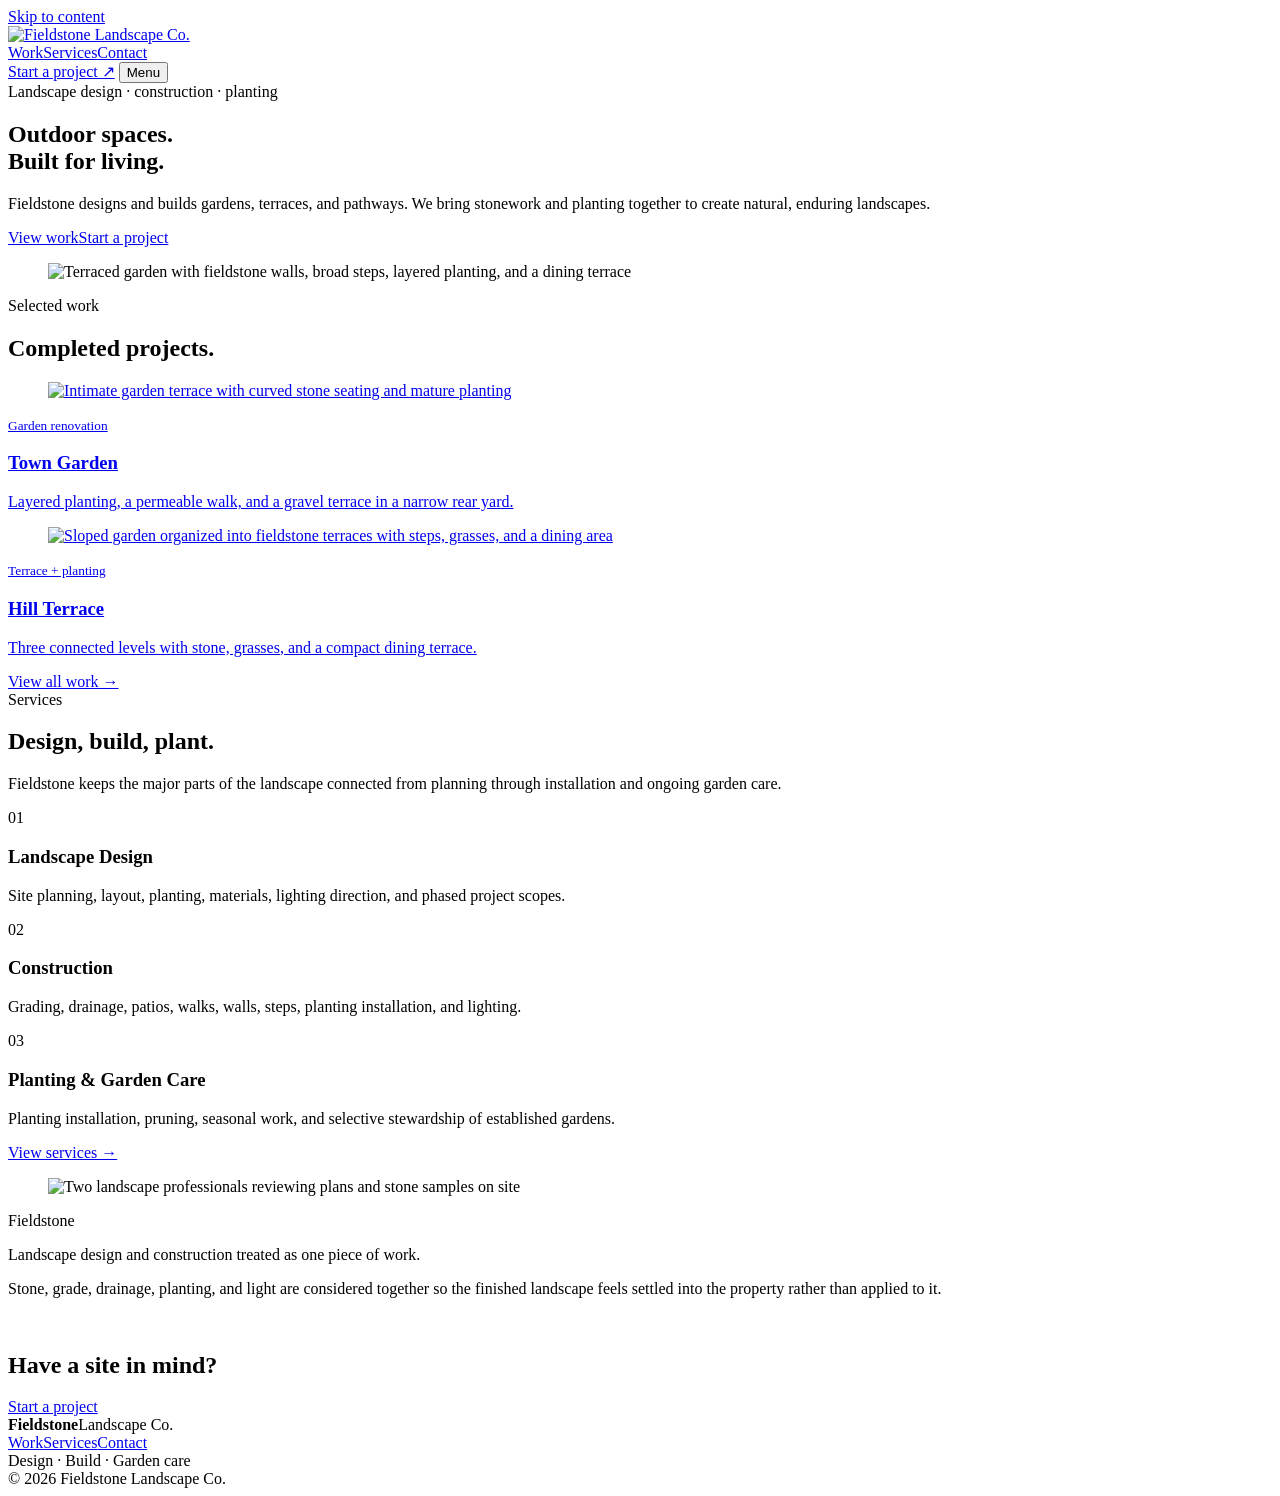
==== projects/fieldstone-landscape/index.html @ 8b18bbea "Apply Fieldstone wordmark to site headers" ====
<!doctype html><html lang="en"><head><meta charset="utf-8"><meta name="viewport" content="width=device-width,initial-scale=1">
<meta name="description" content="Fieldstone Landscape designs and builds durable outdoor spaces for residential and small commercial properties.">
<title>Fieldstone Landscape Co.</title><link rel="stylesheet" href="styles.css?v=2"><link rel="stylesheet" href="finish.css?v=5"></head><body>
<a class="skip-link" href="#main-content">Skip to content</a>
<header class="site-header"><div class="wrap nav">
<a class="brand" href="index.html"><img src="assets/fieldstone-wordmark-light.svg" alt="Fieldstone Landscape Co." style="width:190px;height:42px;object-fit:contain;object-position:left center"></a>
<nav class="nav-links" id="primary-navigation" aria-label="Primary navigation">
<a href="work.html">Work</a><a href="services.html">Services</a><a href="contact.html">Contact</a>
</nav>
<a class="nav-cta" href="contact.html">Start a project ↗</a>
<button class="menu" type="button" aria-expanded="false" aria-controls="primary-navigation" aria-label="Toggle menu">Menu</button>
</div></header>
<main id="main-content">
<section class="hero"><div class="hero-copy"><div class="eyebrow">Landscape design · construction · planting</div>
<h1>Outdoor spaces.<br>Built for living.</h1>
<p>Fieldstone designs and builds gardens, terraces, and pathways. We bring stonework and planting together to create natural, enduring landscapes.</p>
<div class="actions"><a class="button light" href="work.html">View work</a><a class="button ghost" href="contact.html">Start a project</a></div></div>
<figure class="hero-media"><img src="assets/hero-terraced-garden.webp" alt="Terraced garden with fieldstone walls, broad steps, layered planting, and a dining terrace"></figure></section>

<section class="section"><div class="wrap"><div class="section-head section-head-single"><div><div class="eyebrow">Selected work</div><h2>Completed projects.</h2></div></div>
<div class="project-pair">
<a class="project-card" href="work.html#town-garden"><figure><img src="assets/project-town-garden.webp" alt="Intimate garden terrace with curved stone seating and mature planting"></figure><div class="meta"><small>Garden renovation</small><h3>Town Garden</h3><p>Layered planting, a permeable walk, and a gravel terrace in a narrow rear yard.</p></div></a>
<a class="project-card" href="work.html#hill-terrace"><figure><img src="assets/project-hill-terrace.webp" alt="Sloped garden organized into fieldstone terraces with steps, grasses, and a dining area"></figure><div class="meta"><small>Terrace + planting</small><h3>Hill Terrace</h3><p>Three connected levels with stone, grasses, and a compact dining terrace.</p></div></a>
</div><a class="section-link" href="work.html">View all work →</a></div></section>

<section class="section alt home-services"><div class="wrap"><div class="section-head"><div><div class="eyebrow">Services</div><h2>Design, build, plant.</h2></div>
<p>Fieldstone keeps the major parts of the landscape connected from planning through installation and ongoing garden care.</p></div>
<div class="services-preview">
<article class="service-preview"><span>01</span><h3>Landscape Design</h3><p>Site planning, layout, planting, materials, lighting direction, and phased project scopes.</p></article>
<article class="service-preview"><span>02</span><h3>Construction</h3><p>Grading, drainage, patios, walks, walls, steps, planting installation, and lighting.</p></article>
<article class="service-preview"><span>03</span><h3>Planting &amp; Garden Care</h3><p>Planting installation, pruning, seasonal work, and selective stewardship of established gardens.</p></article>
</div><a class="section-link" href="services.html">View services →</a></div></section>

<section class="section dark"><div class="wrap firm-grid"><figure><img src="assets/firm-site-study.webp" alt="Two landscape professionals reviewing plans and stone samples on site"></figure>
<div class="firm-copy"><div class="eyebrow">Fieldstone</div><p>Landscape design and construction treated as one piece of work.</p>
<p class="small">Stone, grade, drainage, planting, and light are considered together so the finished landscape feels settled into the property rather than applied to it.</p></div></div></section>

<section class="cta"><div class="wrap cta-grid"><div><div class="eyebrow" style="color:#fff">Project inquiries</div><h2>Have a site in mind?</h2></div><a class="button light" href="contact.html">Start a project</a></div></section>
</main>
<footer><div class="wrap footer-grid">
<div class="footer-brand"><strong>Fieldstone</strong><span>Landscape Co.</span></div>
<div class="footer-links"><a href="work.html">Work</a><a href="services.html">Services</a><a href="contact.html">Contact</a></div>
<div class="footer-meta">Design · Build · Garden care<br>© 2026 Fieldstone Landscape Co.</div>
</div></footer>
<script src="site.js?v=2"></script>
</body></html>
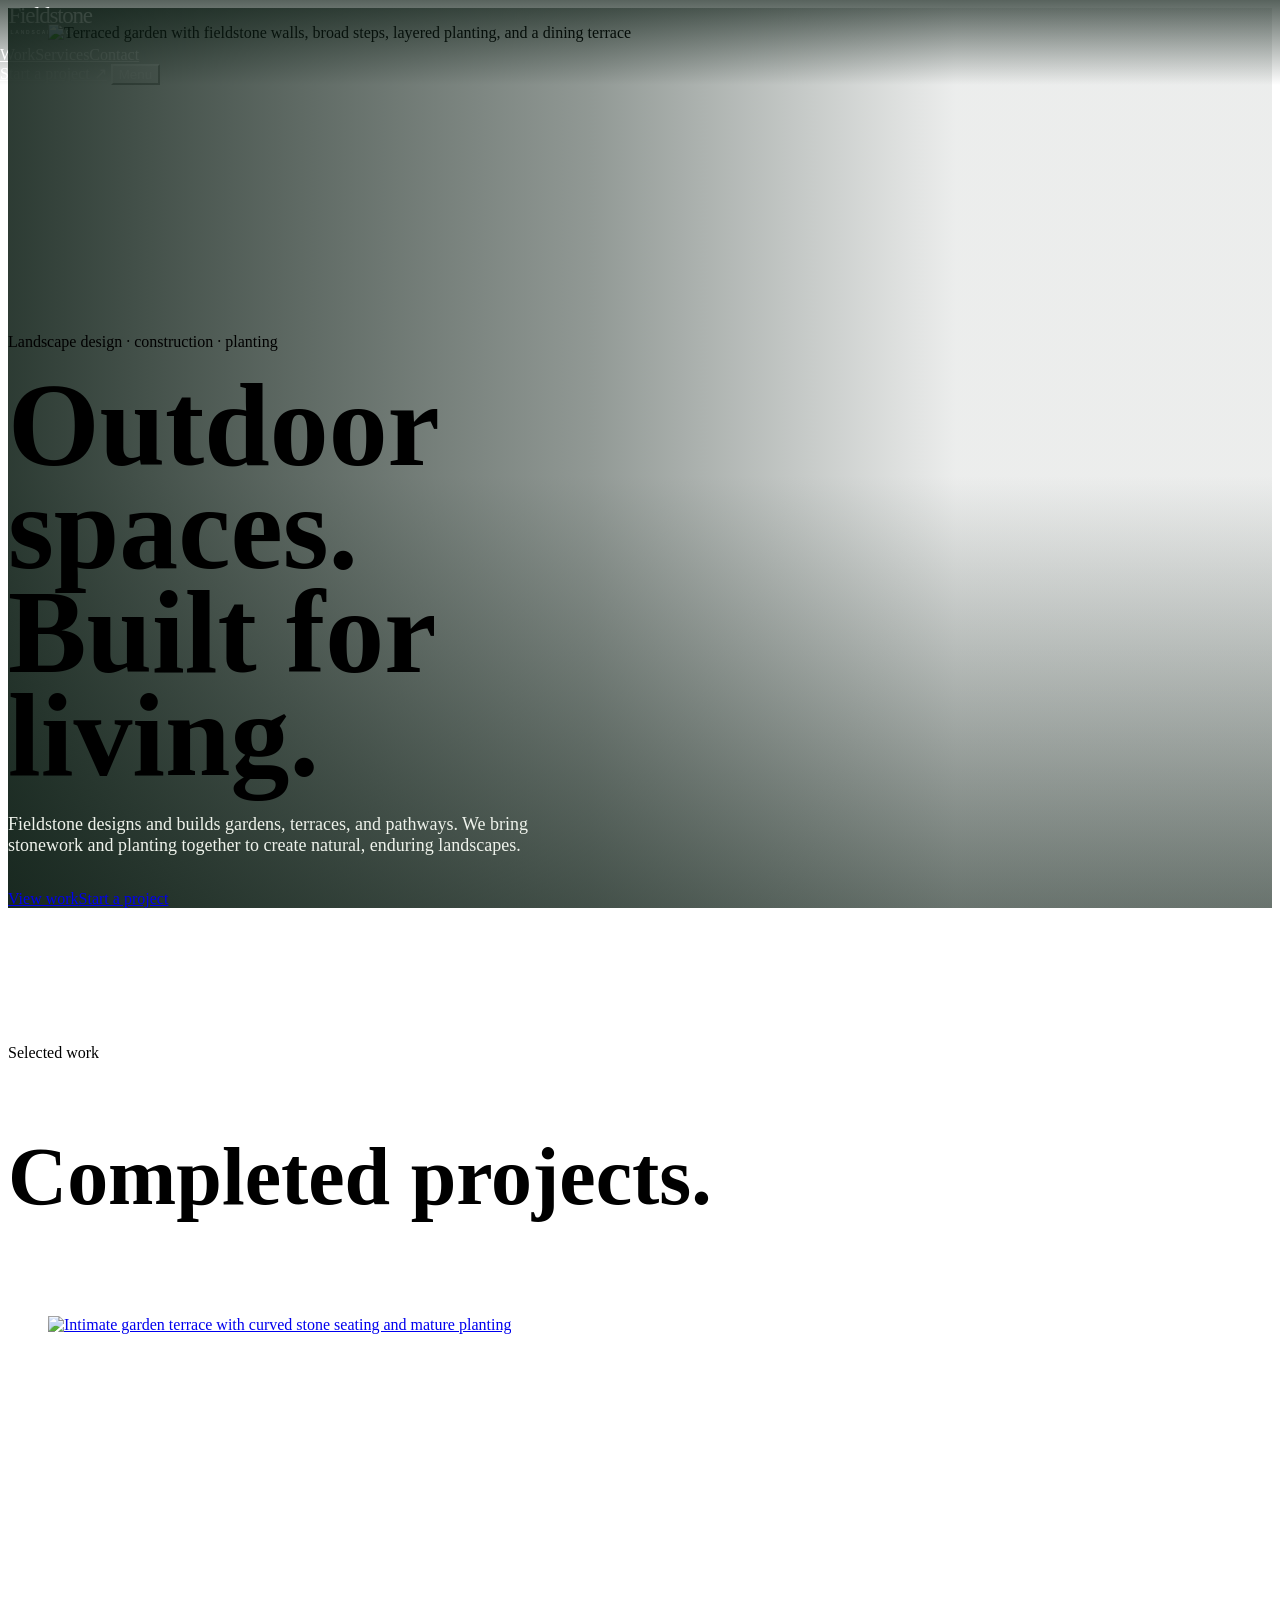
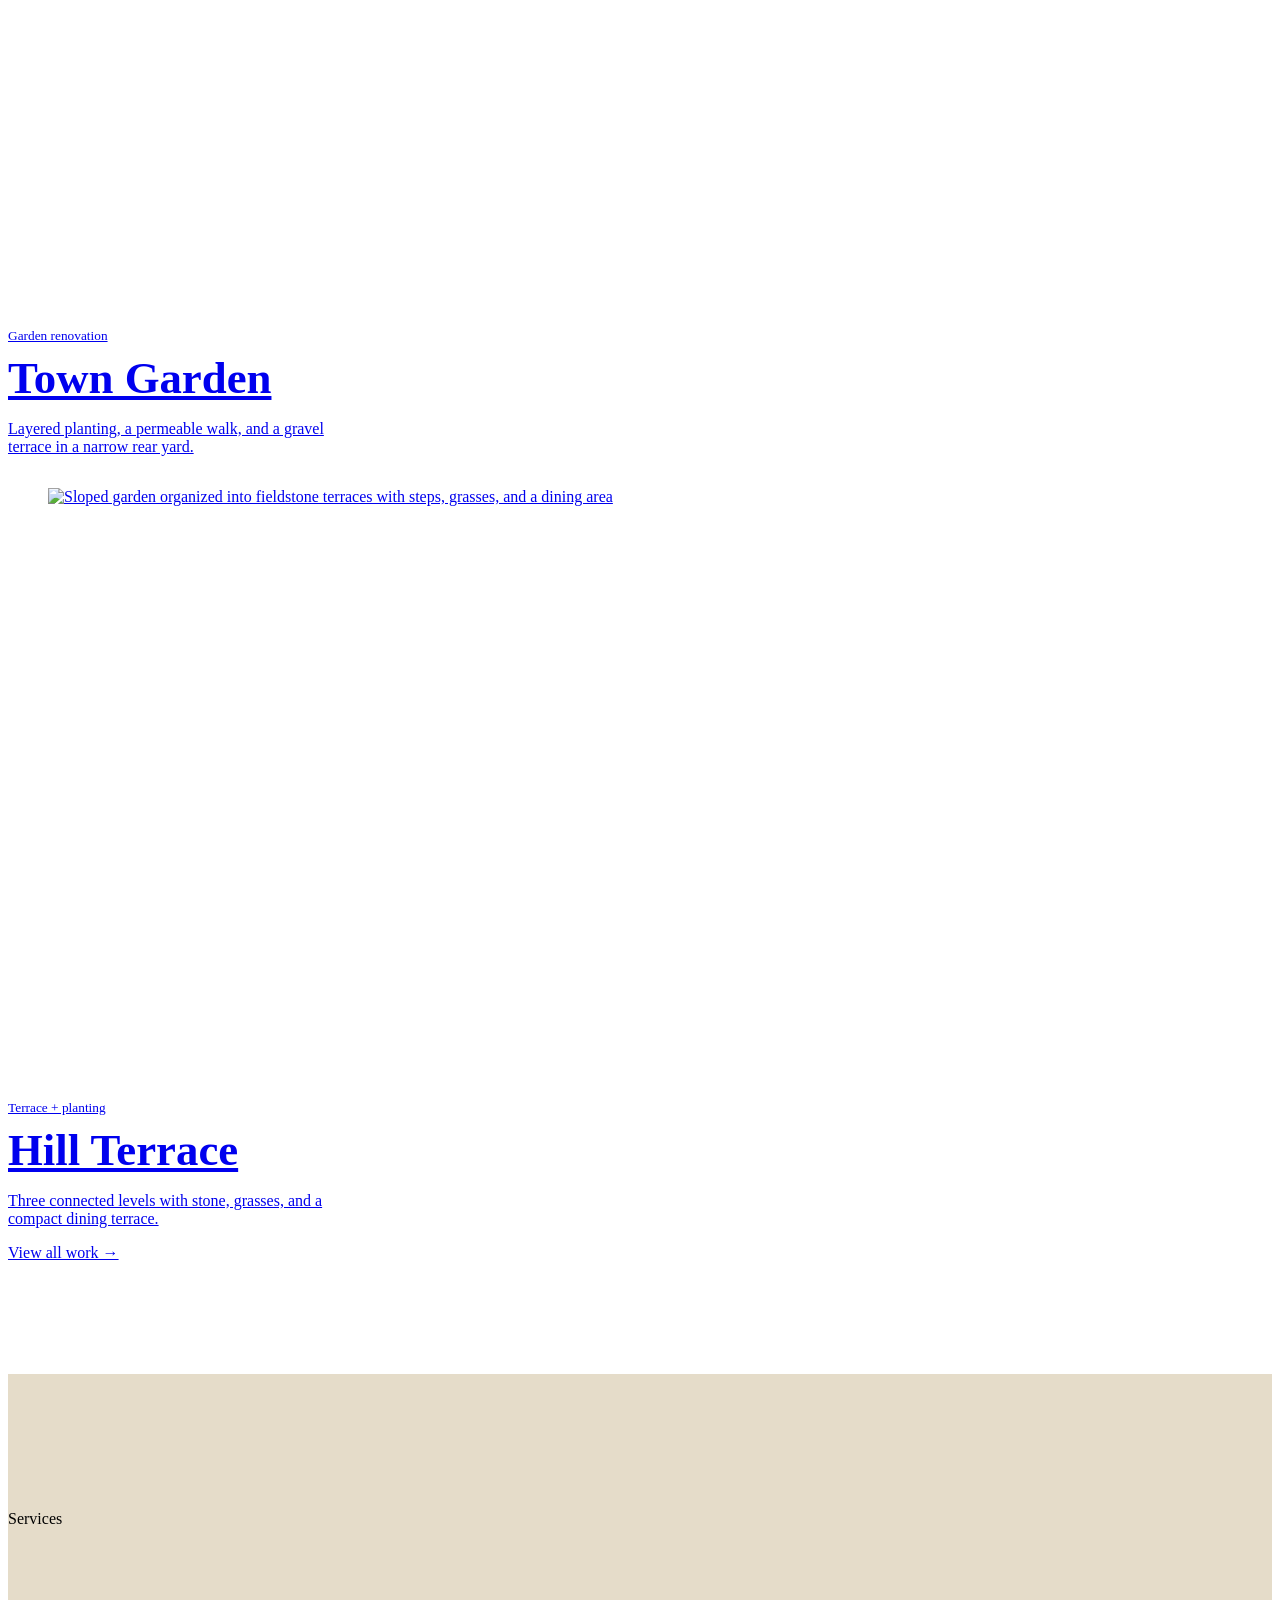
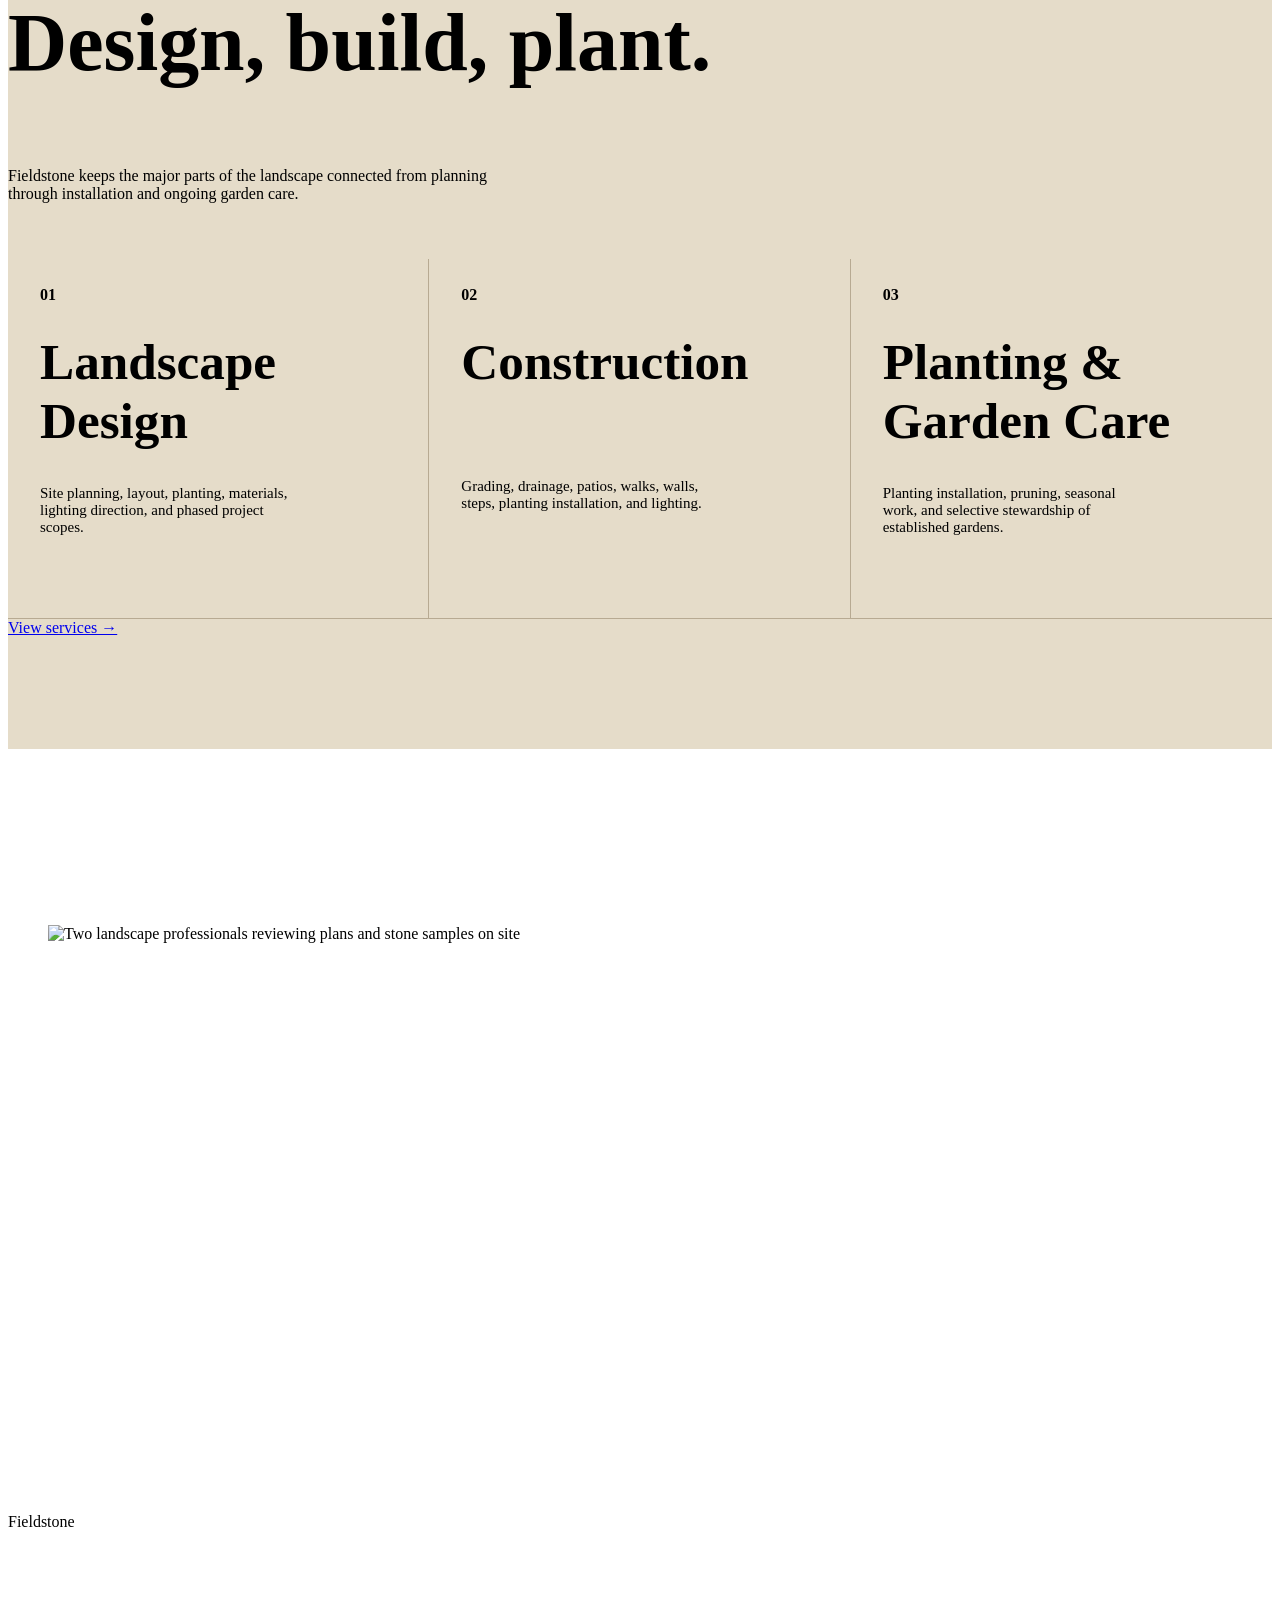
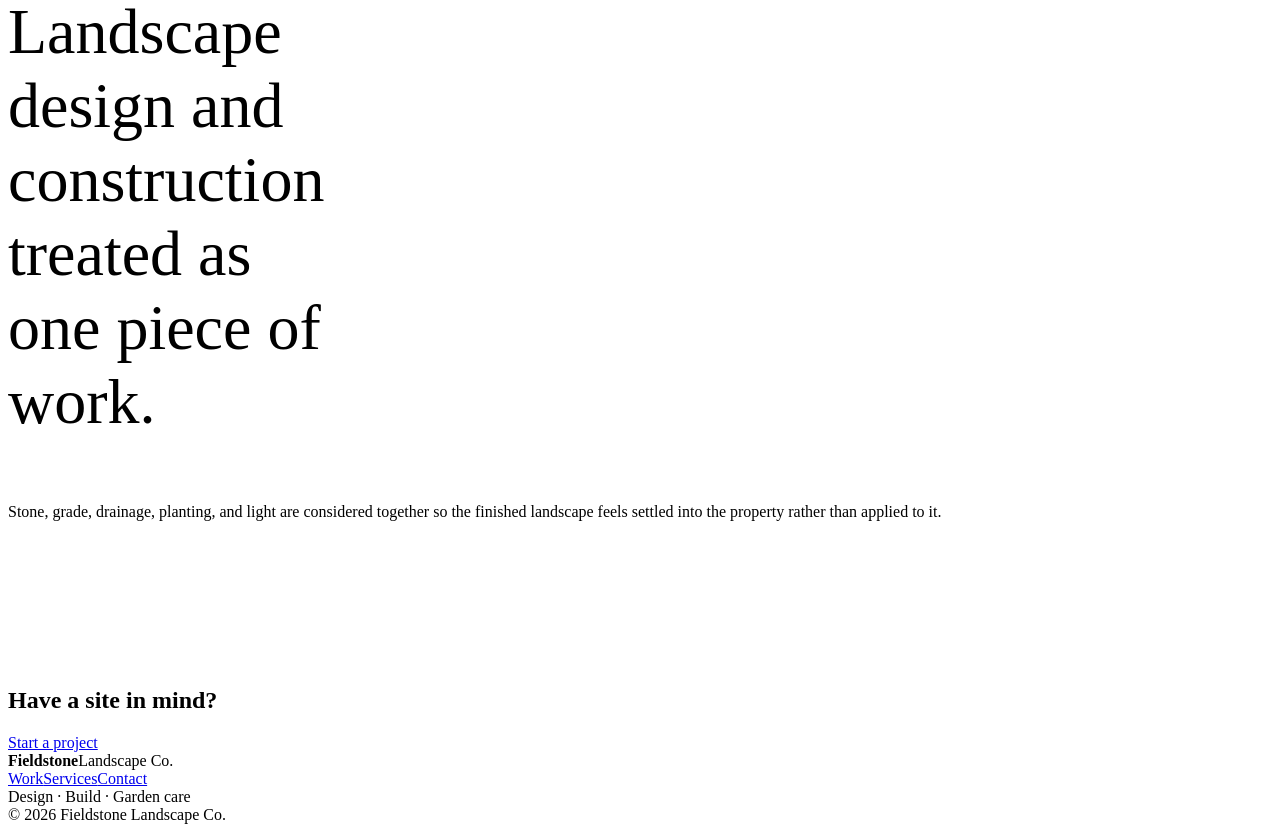
==== commit 84c11911: "Fix Fieldstone service card padding and heading alignment" ====
--- a/projects/fieldstone-landscape/index.html
+++ b/projects/fieldstone-landscape/index.html
@@ -1,6 +1,6 @@
 <!doctype html><html lang="en"><head><meta charset="utf-8"><meta name="viewport" content="width=device-width,initial-scale=1">
 <meta name="description" content="Fieldstone Landscape designs and builds durable outdoor spaces for residential and small commercial properties.">
-<title>Fieldstone Landscape Co.</title><link rel="stylesheet" href="styles.css?v=2"><link rel="stylesheet" href="finish.css?v=5"></head><body>
+<title>Fieldstone Landscape Co.</title><link rel="stylesheet" href="styles.css?v=2"><link rel="stylesheet" href="finish.css?v=6"></head><body>
 <a class="skip-link" href="#main-content">Skip to content</a>
 <header class="site-header"><div class="wrap nav">
 <a class="brand" href="index.html"><img src="assets/fieldstone-wordmark-light.svg" alt="Fieldstone Landscape Co." style="width:190px;height:42px;object-fit:contain;object-position:left center"></a>
--- a/projects/fieldstone-landscape/finish.css
+++ b/projects/fieldstone-landscape/finish.css
@@ -0,0 +1,310 @@
+.skip-link{
+  position:fixed;
+  left:14px;
+  top:12px;
+  z-index:100;
+  transform:translateY(-180%);
+  padding:10px 14px;
+  background:var(--forest-deep);
+  color:#fff;
+  font-size:9px;
+  font-weight:800;
+  letter-spacing:.1em;
+  text-transform:uppercase;
+}
+.skip-link:focus{transform:translateY(0)}
+
+/* The homepage behaves as a landscape story, not an institutional briefing. */
+body:has(.hero) .site-header{
+  position:absolute;
+  inset:0 0 auto;
+  background:linear-gradient(180deg,rgba(9,25,17,.68),transparent);
+  border-bottom-color:rgba(255,255,255,.22);
+  color:#fff;
+}
+body:has(.hero) .brand,
+body:has(.hero) .brand span,
+body:has(.hero) .nav-links a{color:#fff}
+body:has(.hero) .nav-links a:hover{border-color:#f2b191;color:#fff}
+body:has(.hero) .nav-cta{background:var(--cream);color:var(--forest)}
+body:has(.hero) .menu{border-color:#fff;color:#fff}
+
+.hero{
+  position:relative;
+  min-height:900px;
+  display:flex;
+  align-items:flex-end;
+  isolation:isolate;
+  background:var(--forest-deep);
+}
+.hero::after{
+  content:"";
+  position:absolute;
+  inset:0;
+  z-index:-1;
+  background:
+    linear-gradient(90deg,rgba(10,27,18,.86) 0,rgba(10,27,18,.45) 46%,rgba(10,27,18,.08) 75%),
+    linear-gradient(0deg,rgba(10,27,18,.58),transparent 48%);
+}
+.hero-media{
+  position:absolute;
+  inset:0;
+  z-index:-2;
+}
+.hero-copy{
+  width:min(760px,calc(100% - 48px));
+  margin:0 0 8vh max(24px,calc((100vw - var(--max))/2));
+  padding:0;
+  display:block;
+}
+.hero .eyebrow{
+  position:relative;
+  z-index:2;
+  max-width:100%;
+  margin:0 0 20px;
+  line-height:1.5;
+}
+.hero h1{
+  position:relative;
+  z-index:1;
+  max-width:8ch;
+  margin:0;
+  font-size:clamp(70px,9.2vw,138px);
+  line-height:.88;
+}
+.hero p{max-width:560px;margin-top:26px;font-size:18px;color:#eef2eb}
+.hero .actions{margin-top:34px}
+
+.section{padding:112px 0}
+.section-head{
+  grid-template-columns:minmax(0,1fr) minmax(320px,.62fr);
+  gap:7vw;
+  border-top-color:var(--forest);
+  padding-top:24px;
+  margin-bottom:76px;
+}
+.section-head-single{grid-template-columns:1fr;gap:0}
+.section-head>p{padding-bottom:10px}
+.section-head h2{font-size:clamp(52px,6.4vw,88px)}
+
+.project-pair{
+  grid-template-columns:repeat(2,minmax(0,1fr));
+  gap:28px;
+  align-items:stretch;
+}
+.project-card{
+  display:grid;
+  grid-template-rows:auto 1fr;
+}
+.project-card figure{
+  height:560px;
+  transition:transform .35s ease;
+}
+.project-card:hover figure{transform:translateY(-5px)}
+.project-card .meta{
+  display:block;
+  margin-top:16px;
+  padding-top:18px;
+}
+.project-card .meta h3{margin:8px 0 8px;font-size:clamp(34px,3.5vw,48px)}
+.project-card .meta p{max-width:44ch}
+
+.section.alt{background:#e5dcc9}
+.home-services .section-head{
+  align-items:start;
+  margin-bottom:46px;
+}
+.home-services .section-head>p{max-width:520px;padding-top:9px}
+.services-preview{
+  display:grid;
+  grid-template-columns:repeat(3,minmax(0,1fr));
+  border-top:1px solid var(--forest);
+  border-bottom:1px solid #b7aa92;
+}
+.service-preview,
+.service-preview:first-child{
+  min-height:300px;
+  display:flex;
+  flex-direction:column;
+  padding:27px clamp(20px,2.5vw,36px) 32px;
+  border:0;
+  border-right:1px solid #b7aa92;
+}
+.service-preview:last-child{border-right:0}
+.service-preview span{font-weight:800}
+.service-preview h3{
+  margin:28px 0 20px;
+  min-height:2.16em;
+  font-size:clamp(34px,4vw,52px);
+}
+.service-preview p{max-width:34ch;padding:0;font-size:15px}
+
+.firm-grid{
+  grid-template-columns:.78fr 1.22fr;
+  gap:9vw;
+}
+.firm-grid figure{
+  height:620px;
+  transform:translateY(48px);
+}
+.firm-copy p:first-of-type{font-size:clamp(42px,5vw,72px);max-width:10ch}
+
+.form-submit{gap:10px}
+.form-submit p{margin:0;color:var(--muted);font-size:11px;line-height:1.5}
+
+/* Services are presented as three connected kinds of work, each with its own evidence. */
+.service-details{padding-top:64px}
+.service-details .service-list{border-top:0}
+.service-details .service-block{
+  display:grid;
+  grid-template-columns:minmax(0,1.08fr) minmax(360px,.92fr);
+  gap:7vw;
+  align-items:center;
+  padding:48px 0 72px;
+  border-bottom:1px solid var(--line);
+}
+.service-details .service-block:first-child{padding-top:0}
+.service-details .service-block figure{
+  height:430px;
+  margin:0;
+  overflow:hidden;
+  background:#d4c8b2;
+}
+.service-details .service-content{
+  display:grid;
+  grid-template-columns:54px 1fr;
+  align-items:start;
+  border-top:1px solid var(--forest);
+  padding-top:18px;
+}
+.service-details .service-content>span{
+  grid-column:1;
+  grid-row:1;
+  padding-top:9px;
+  color:var(--rust);
+  font-size:9px;
+  font-weight:800;
+}
+.service-details .service-content h2{
+  grid-column:2;
+  grid-row:1;
+  margin:0;
+  font:400 clamp(42px,4.6vw,62px)/.98 Georgia,serif;
+  letter-spacing:-.04em;
+}
+.service-details .service-content p{
+  grid-column:2;
+  max-width:520px;
+  margin:18px 0 0;
+  color:var(--muted);
+  line-height:1.7;
+}
+.service-details .service-scope-label{
+  grid-column:2;
+  margin-top:28px;
+  color:#7b7367;
+  font-size:8px;
+  font-weight:800;
+  letter-spacing:.13em;
+  text-transform:uppercase;
+}
+.service-details .service-content ul.service-scope{
+  grid-column:2;
+  display:grid;
+  grid-template-columns:repeat(2,minmax(0,1fr));
+  gap:0 24px;
+  margin:9px 0 0;
+  padding:0;
+  border:0;
+  list-style:none;
+  color:#4e5e53;
+}
+.service-details .service-content li{
+  position:relative;
+  margin:0;
+  padding:12px 0 12px 15px;
+  border-top:1px solid var(--line);
+  font-size:13px;
+  line-height:1.45;
+}
+.service-details .service-content li::before{
+  content:"";
+  position:absolute;
+  left:0;
+  top:19px;
+  width:5px;
+  height:5px;
+  border-radius:50%;
+  background:var(--rust);
+}
+
+/* Keep Services measured and consistent; Work owns the alternating editorial rhythm. */
+.materials .material-grid{
+  grid-template-columns:1.08fr .92fr;
+}
+.materials .material-grid figure{
+  order:2;
+}
+
+@media(max-width:900px){
+  body:has(.hero) .nav-links{
+    background:var(--forest-deep);
+    border-color:rgba(255,255,255,.3);
+  }
+  .hero{min-height:760px}
+  .hero-copy{width:calc(100% - 48px);margin:0 24px 64px;padding:0}
+  .section-head{grid-template-columns:1fr;gap:24px;margin-bottom:54px}
+  .project-pair{grid-template-columns:1fr;gap:52px}
+  .project-card figure{height:520px}
+  .home-services .section-head{margin-bottom:34px}
+  .services-preview{grid-template-columns:1fr}
+  .service-preview,
+  .service-preview:first-child,
+  .service-preview:last-child{
+    min-height:0;
+    display:grid;
+    grid-template-columns:42px minmax(0,1fr);
+    gap:28px;
+    align-items:start;
+    padding:30px 24px;
+    border-right:0;
+    border-bottom:1px solid #b7aa92;
+  }
+  .service-preview:last-child{border-bottom:0}
+  .service-preview span{padding-top:8px}
+  .service-preview h3{margin:0;min-height:0}
+  .service-preview p{grid-column:2;padding-top:0}
+  .firm-grid figure{transform:none}
+  .service-details .service-block,
+  .service-details .service-block:nth-child(even){grid-template-columns:1fr;gap:28px;padding:36px 0 58px}
+  .service-details .service-block:first-child{padding-top:0}
+  .service-details .service-block:nth-child(even) figure{order:0}
+  .service-details .service-block figure{height:500px}
+}
+
+@media(max-width:560px){
+  .hero{min-height:700px}
+  .hero-copy{width:calc(100% - 28px);margin:0 14px 48px}
+  .hero h1{font-size:clamp(58px,17vw,76px)}
+  .hero p{font-size:15px}
+  .section{padding:76px 0}
+  .section-head{margin-bottom:32px}
+  .section-head h2{font-size:50px}
+  .project-card figure{height:390px}
+  .service-preview,
+  .service-preview:first-child,
+  .service-preview:last-child{grid-template-columns:24px minmax(0,1fr);gap:12px;padding:27px 20px}
+  .service-preview h3{font-size:34px}
+  .service-preview p{grid-column:2;padding:0}
+  .firm-grid figure{height:400px}
+  .service-details{padding-top:36px}
+  .service-details .service-block{padding:28px 0 44px;gap:22px}
+  .service-details .service-block figure{height:330px}
+  .service-details .service-content{grid-template-columns:38px 1fr;padding-top:14px}
+  .service-details .service-content>span{padding-top:6px}
+  .service-details .service-content h2{font-size:40px}
+  .service-details .service-content p,
+  .service-details .service-scope-label,
+  .service-details .service-content ul.service-scope{grid-column:1/-1}
+  .service-details .service-content ul.service-scope{grid-template-columns:1fr}
+}
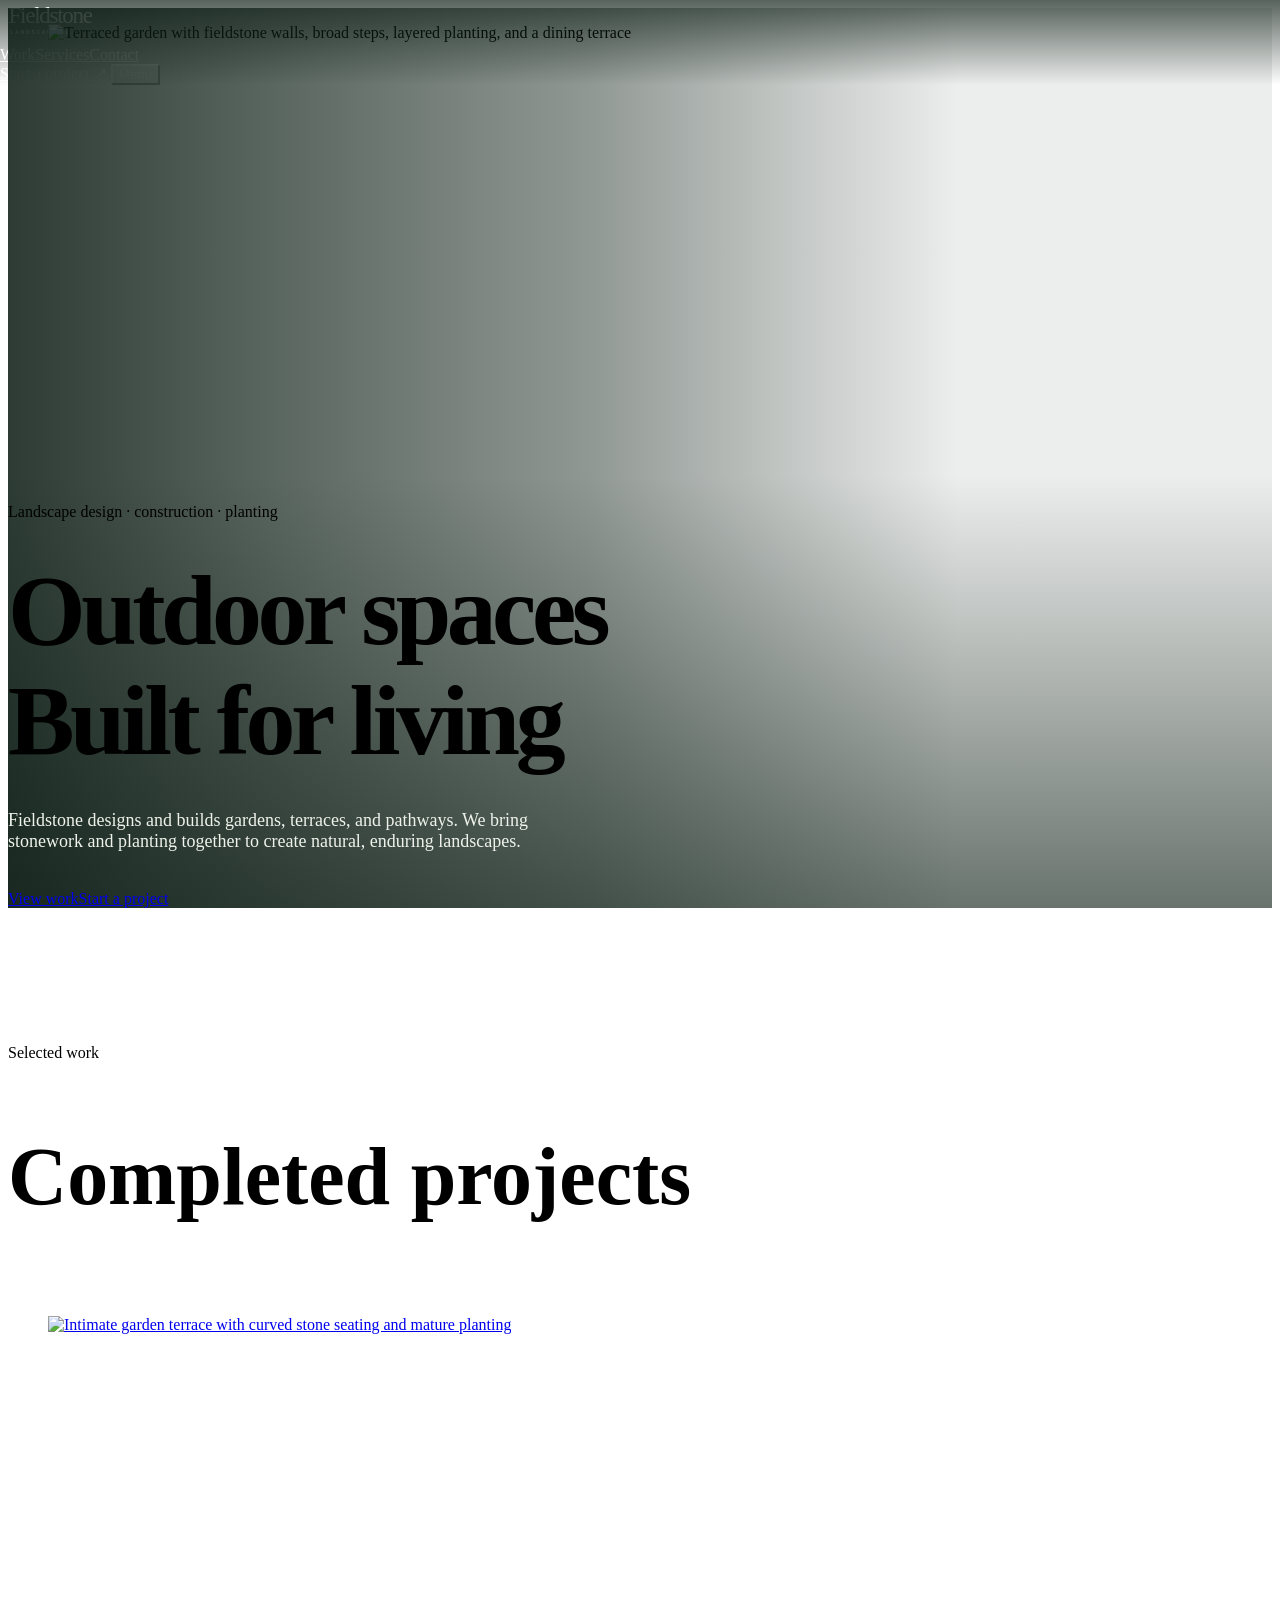
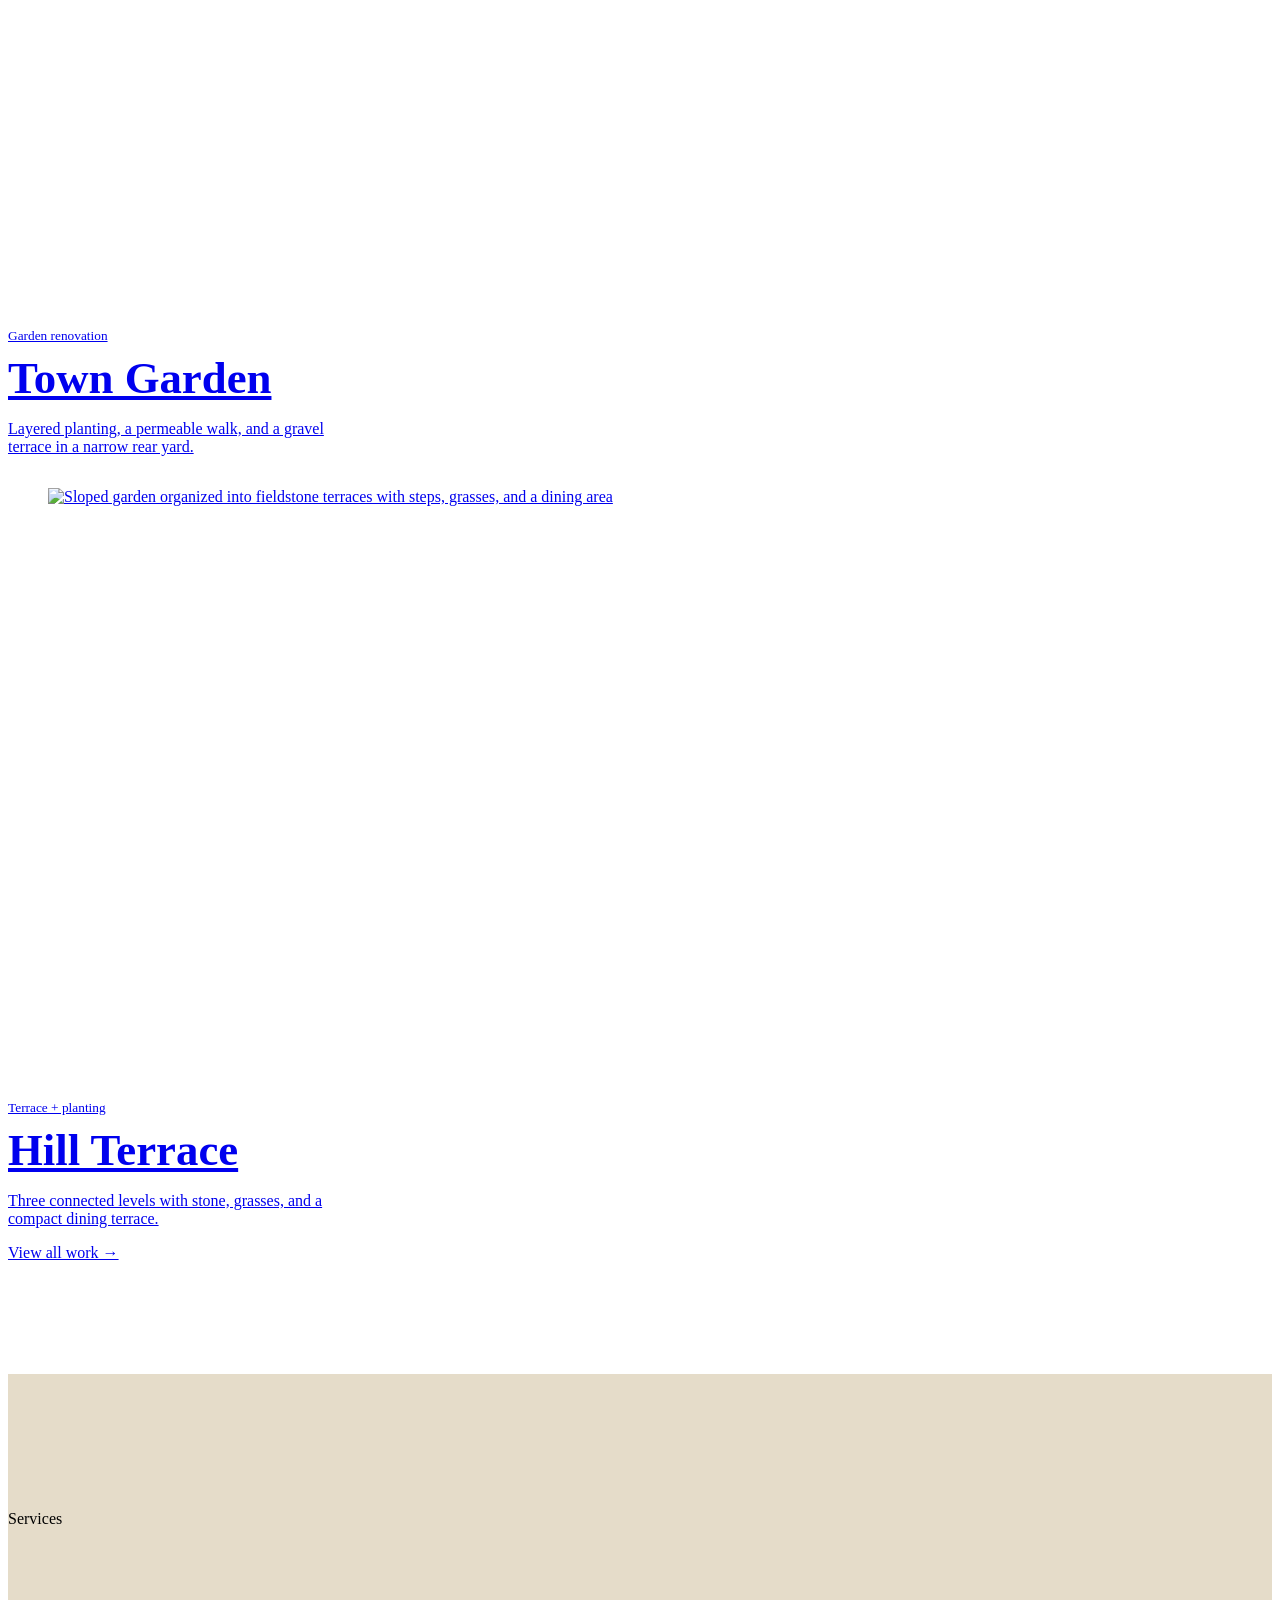
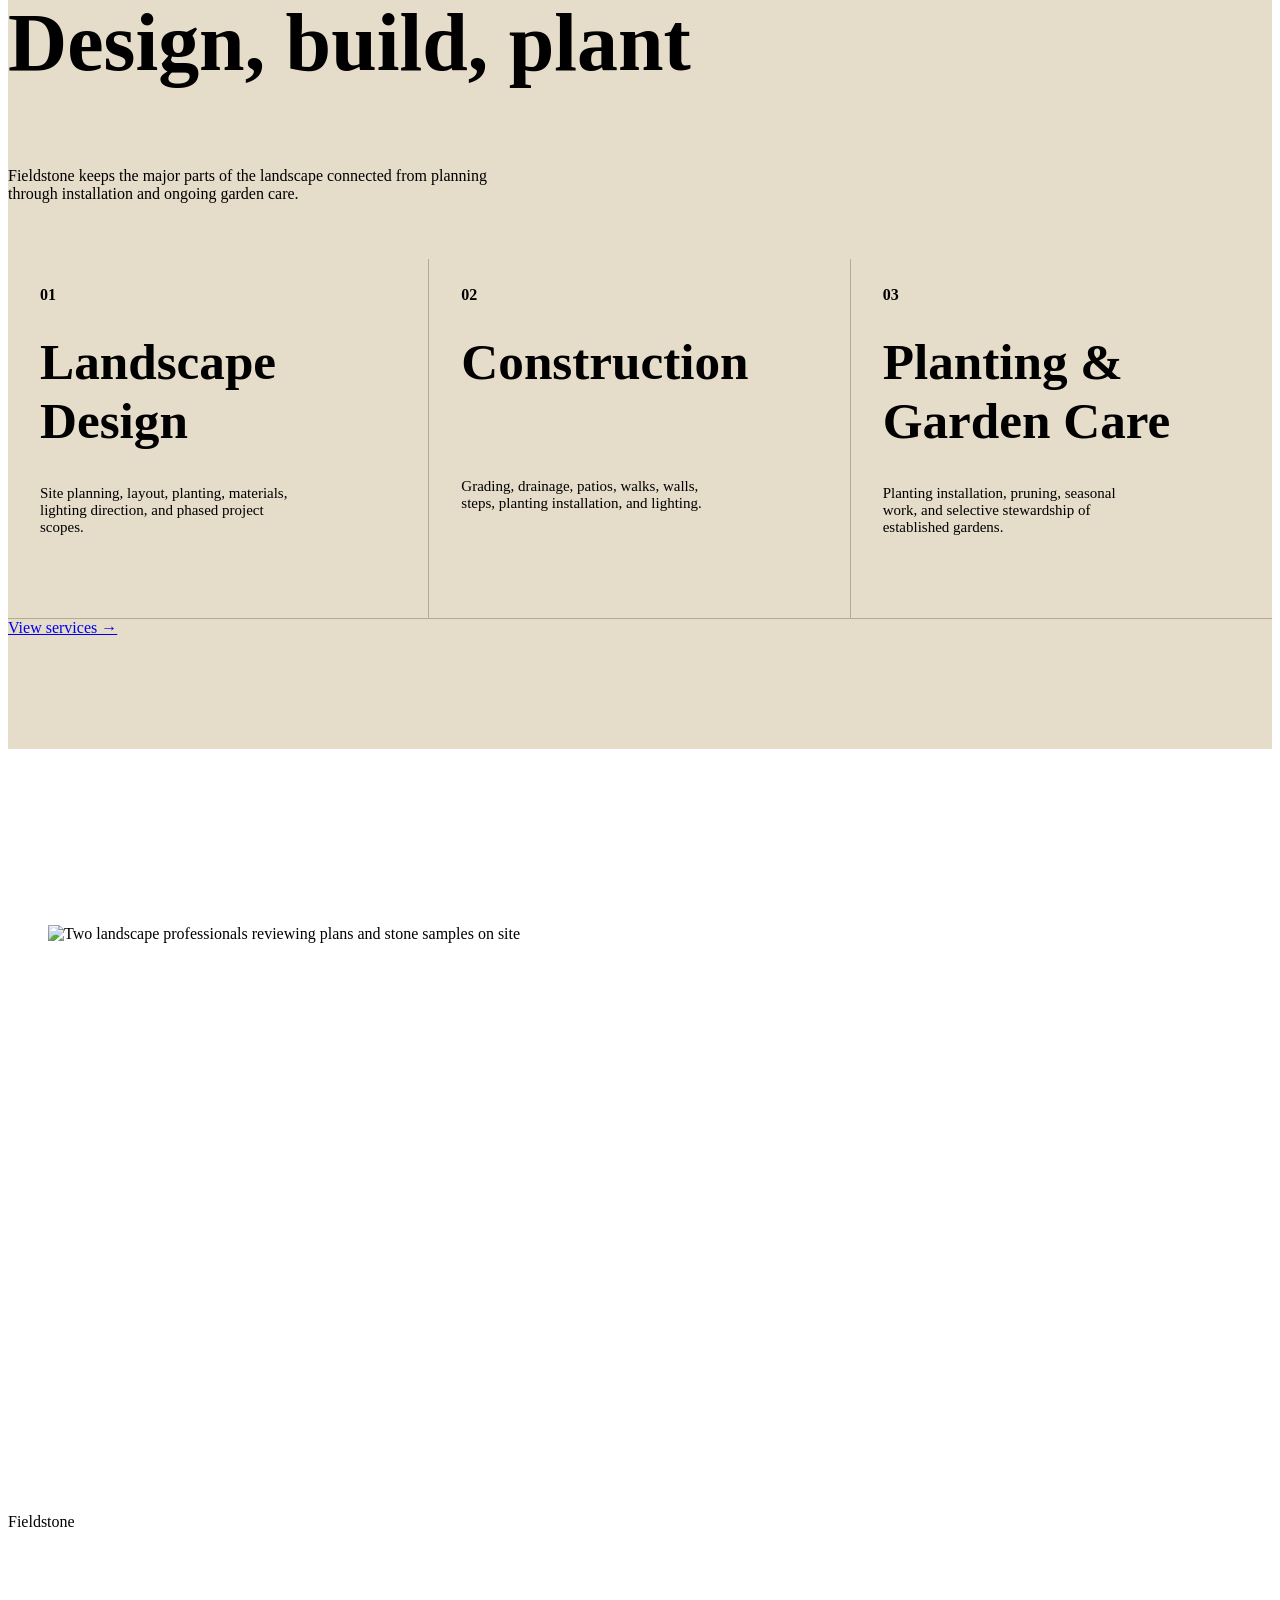
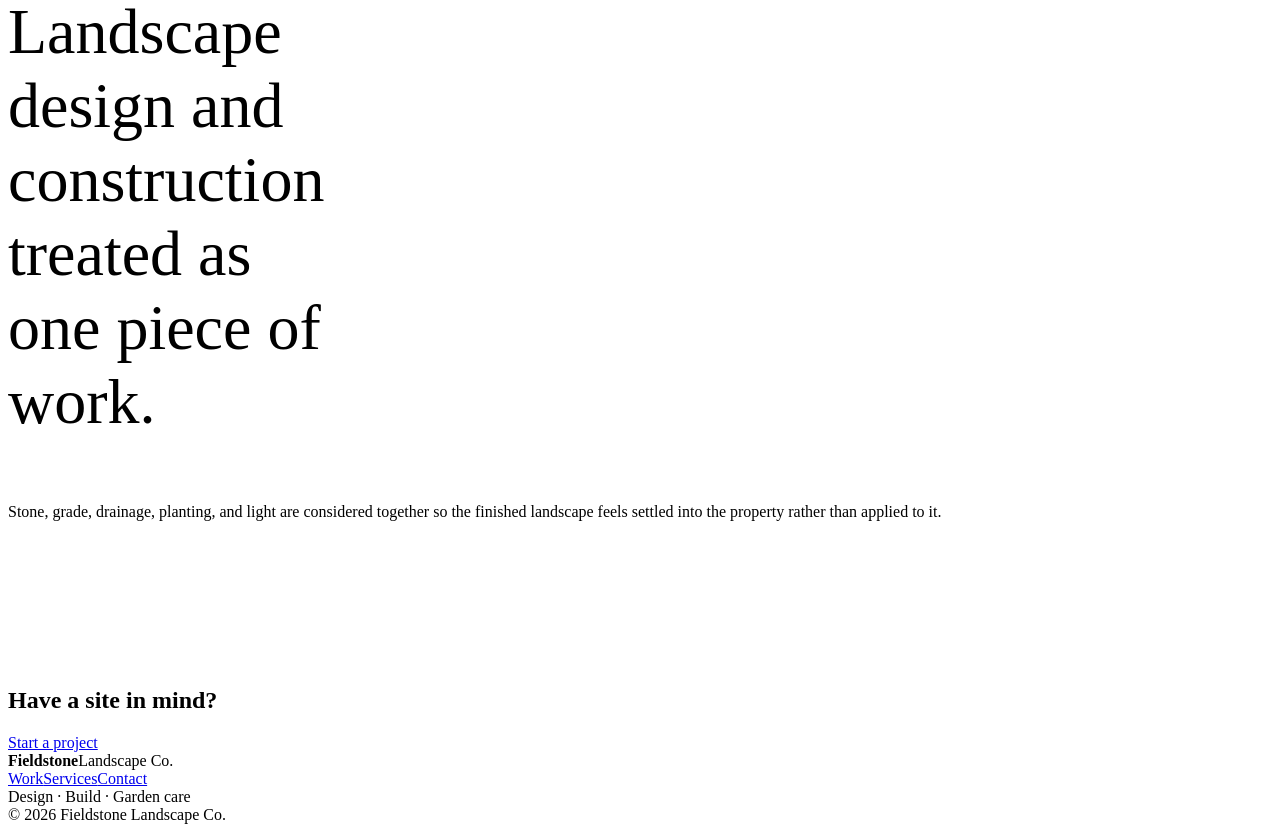
==== commit 05fb972a: "Balance homepage hero and refine Fieldstone typography" ====
--- a/projects/fieldstone-landscape/index.html
+++ b/projects/fieldstone-landscape/index.html
@@ -1,6 +1,6 @@
 <!doctype html><html lang="en"><head><meta charset="utf-8"><meta name="viewport" content="width=device-width,initial-scale=1">
 <meta name="description" content="Fieldstone Landscape designs and builds durable outdoor spaces for residential and small commercial properties.">
-<title>Fieldstone Landscape Co.</title><link rel="stylesheet" href="styles.css?v=2"><link rel="stylesheet" href="finish.css?v=6"></head><body>
+<title>Fieldstone Landscape Co.</title><link rel="stylesheet" href="styles.css?v=2"><link rel="stylesheet" href="finish.css?v=7"></head><body>
 <a class="skip-link" href="#main-content">Skip to content</a>
 <header class="site-header"><div class="wrap nav">
 <a class="brand" href="index.html"><img src="assets/fieldstone-wordmark-light.svg" alt="Fieldstone Landscape Co." style="width:190px;height:42px;object-fit:contain;object-position:left center"></a>
@@ -12,18 +12,18 @@
 </div></header>
 <main id="main-content">
 <section class="hero"><div class="hero-copy"><div class="eyebrow">Landscape design · construction · planting</div>
-<h1>Outdoor spaces.<br>Built for living.</h1>
+<h1>Outdoor spaces<br>Built for living</h1>
 <p>Fieldstone designs and builds gardens, terraces, and pathways. We bring stonework and planting together to create natural, enduring landscapes.</p>
 <div class="actions"><a class="button light" href="work.html">View work</a><a class="button ghost" href="contact.html">Start a project</a></div></div>
 <figure class="hero-media"><img src="assets/hero-terraced-garden.webp" alt="Terraced garden with fieldstone walls, broad steps, layered planting, and a dining terrace"></figure></section>
 
-<section class="section"><div class="wrap"><div class="section-head section-head-single"><div><div class="eyebrow">Selected work</div><h2>Completed projects.</h2></div></div>
+<section class="section"><div class="wrap"><div class="section-head section-head-single"><div><div class="eyebrow">Selected work</div><h2>Completed projects</h2></div></div>
 <div class="project-pair">
 <a class="project-card" href="work.html#town-garden"><figure><img src="assets/project-town-garden.webp" alt="Intimate garden terrace with curved stone seating and mature planting"></figure><div class="meta"><small>Garden renovation</small><h3>Town Garden</h3><p>Layered planting, a permeable walk, and a gravel terrace in a narrow rear yard.</p></div></a>
 <a class="project-card" href="work.html#hill-terrace"><figure><img src="assets/project-hill-terrace.webp" alt="Sloped garden organized into fieldstone terraces with steps, grasses, and a dining area"></figure><div class="meta"><small>Terrace + planting</small><h3>Hill Terrace</h3><p>Three connected levels with stone, grasses, and a compact dining terrace.</p></div></a>
 </div><a class="section-link" href="work.html">View all work →</a></div></section>
 
-<section class="section alt home-services"><div class="wrap"><div class="section-head"><div><div class="eyebrow">Services</div><h2>Design, build, plant.</h2></div>
+<section class="section alt home-services"><div class="wrap"><div class="section-head"><div><div class="eyebrow">Services</div><h2>Design, build, plant</h2></div>
 <p>Fieldstone keeps the major parts of the landscape connected from planning through installation and ongoing garden care.</p></div>
 <div class="services-preview">
 <article class="service-preview"><span>01</span><h3>Landscape Design</h3><p>Site planning, layout, planting, materials, lighting direction, and phased project scopes.</p></article>
--- a/projects/fieldstone-landscape/finish.css
+++ b/projects/fieldstone-landscape/finish.css
@@ -36,6 +36,7 @@
   align-items:flex-end;
   isolation:isolate;
   background:var(--forest-deep);
+  grid-template-columns:1fr;
 }
 .hero::after{
   content:"";
@@ -52,28 +53,29 @@
   z-index:-2;
 }
 .hero-copy{
-  width:min(760px,calc(100% - 48px));
+  width:min(880px,calc(100% - 48px));
   margin:0 0 8vh max(24px,calc((100vw - var(--max))/2));
-  padding:0;
+  padding:152px 0 0;
   display:block;
 }
 .hero .eyebrow{
   position:relative;
   z-index:2;
   max-width:100%;
-  margin:0 0 20px;
+  margin:0 0 32px;
   line-height:1.5;
 }
 .hero h1{
   position:relative;
   z-index:1;
-  max-width:8ch;
+  max-width:13ch;
   margin:0;
-  font-size:clamp(70px,9.2vw,138px);
-  line-height:.88;
-}
-.hero p{max-width:560px;margin-top:26px;font-size:18px;color:#eef2eb}
-.hero .actions{margin-top:34px}
+  font-size:clamp(64px,7.8vw,112px);
+  line-height:1.1;
+  letter-spacing:-.045em;
+}
+.hero p{max-width:560px;margin-top:34px;font-size:18px;color:#eef2eb}
+.hero .actions{margin-top:38px}
 
 .section{padding:112px 0}
 .section-head{
@@ -252,7 +254,8 @@
     border-color:rgba(255,255,255,.3);
   }
   .hero{min-height:760px}
-  .hero-copy{width:calc(100% - 48px);margin:0 24px 64px;padding:0}
+  .hero-copy{width:calc(100% - 48px);margin:0 24px 64px;padding:144px 0 0}
+  .hero-media{height:auto}
   .section-head{grid-template-columns:1fr;gap:24px;margin-bottom:54px}
   .project-pair{grid-template-columns:1fr;gap:52px}
   .project-card figure{height:520px}
@@ -284,8 +287,9 @@
 
 @media(max-width:560px){
   .hero{min-height:700px}
-  .hero-copy{width:calc(100% - 28px);margin:0 14px 48px}
-  .hero h1{font-size:clamp(58px,17vw,76px)}
+  .hero-copy{width:calc(100% - 40px);margin:0 20px 48px;padding-top:132px}
+  .hero h1{font-size:clamp(46px,11.5vw,64px);line-height:1.14}
+  .hero .eyebrow{max-width:30ch;margin-bottom:28px}
   .hero p{font-size:15px}
   .section{padding:76px 0}
   .section-head{margin-bottom:32px}
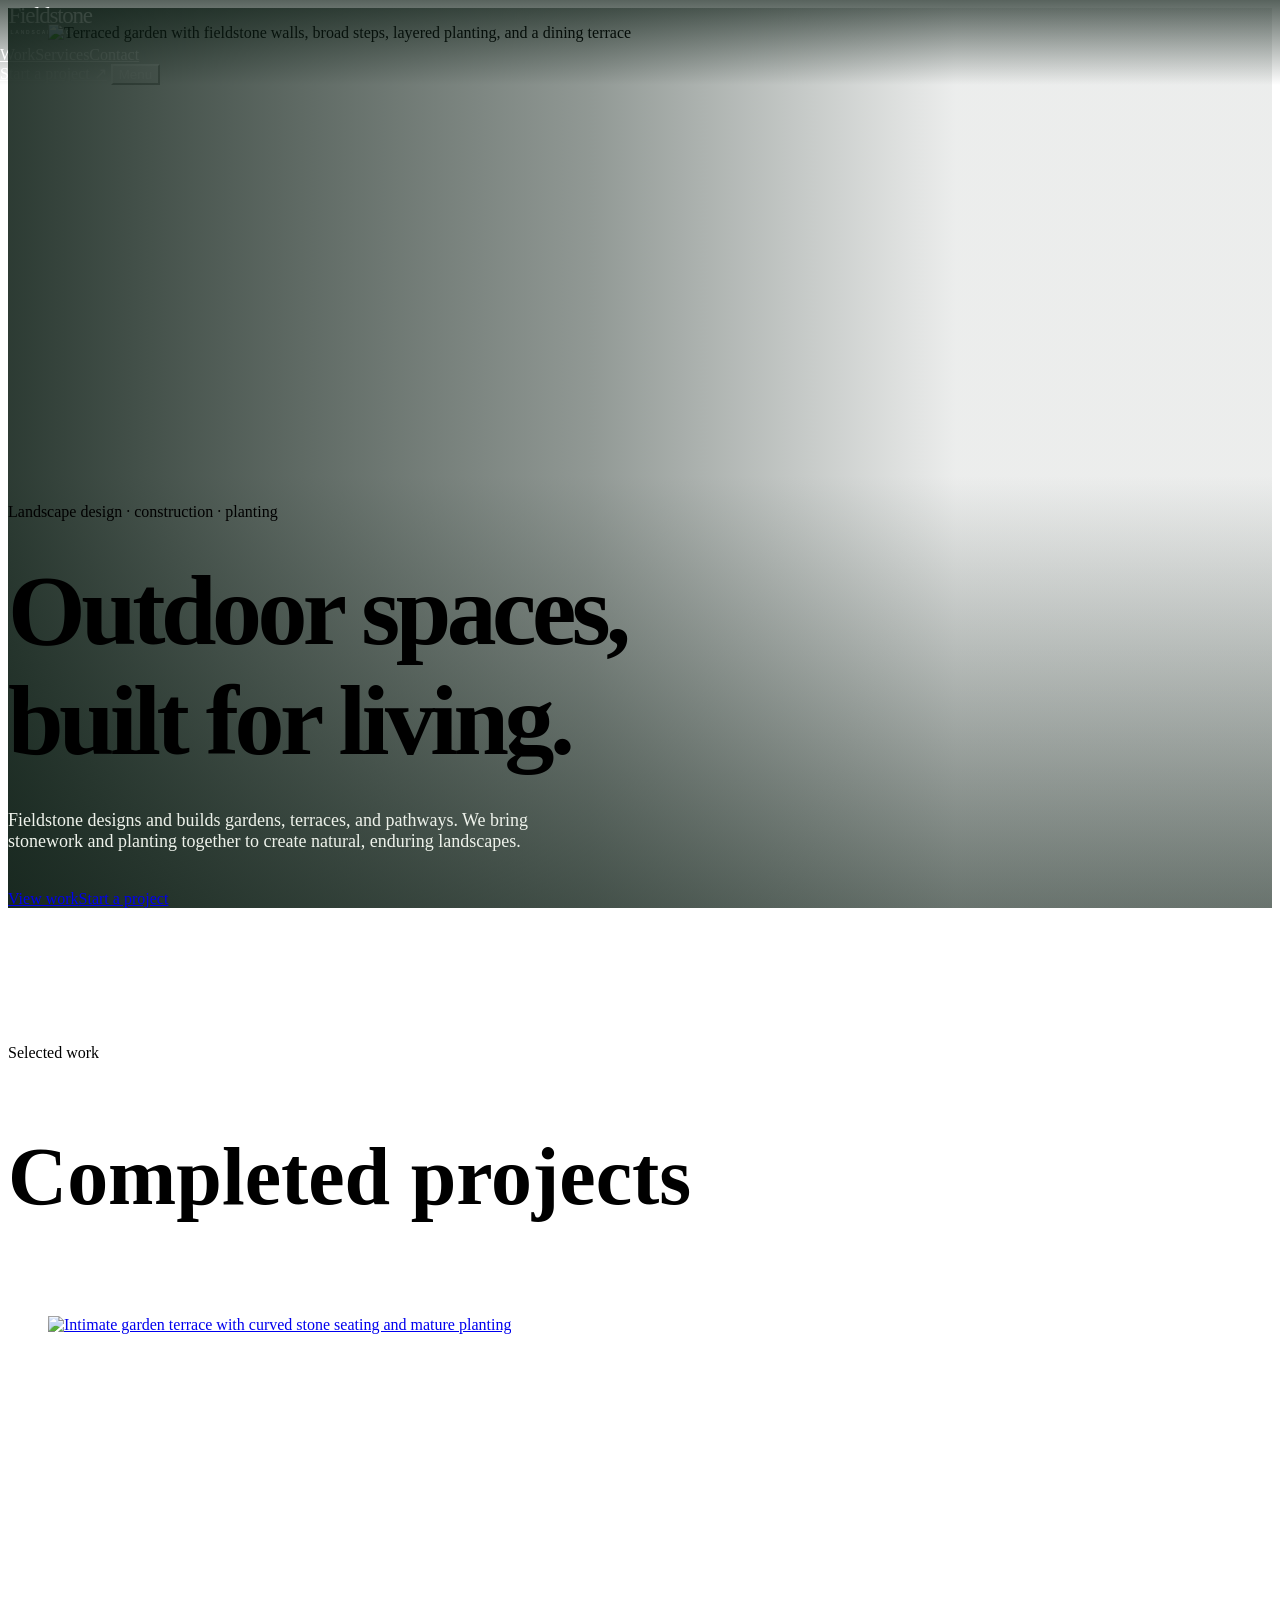
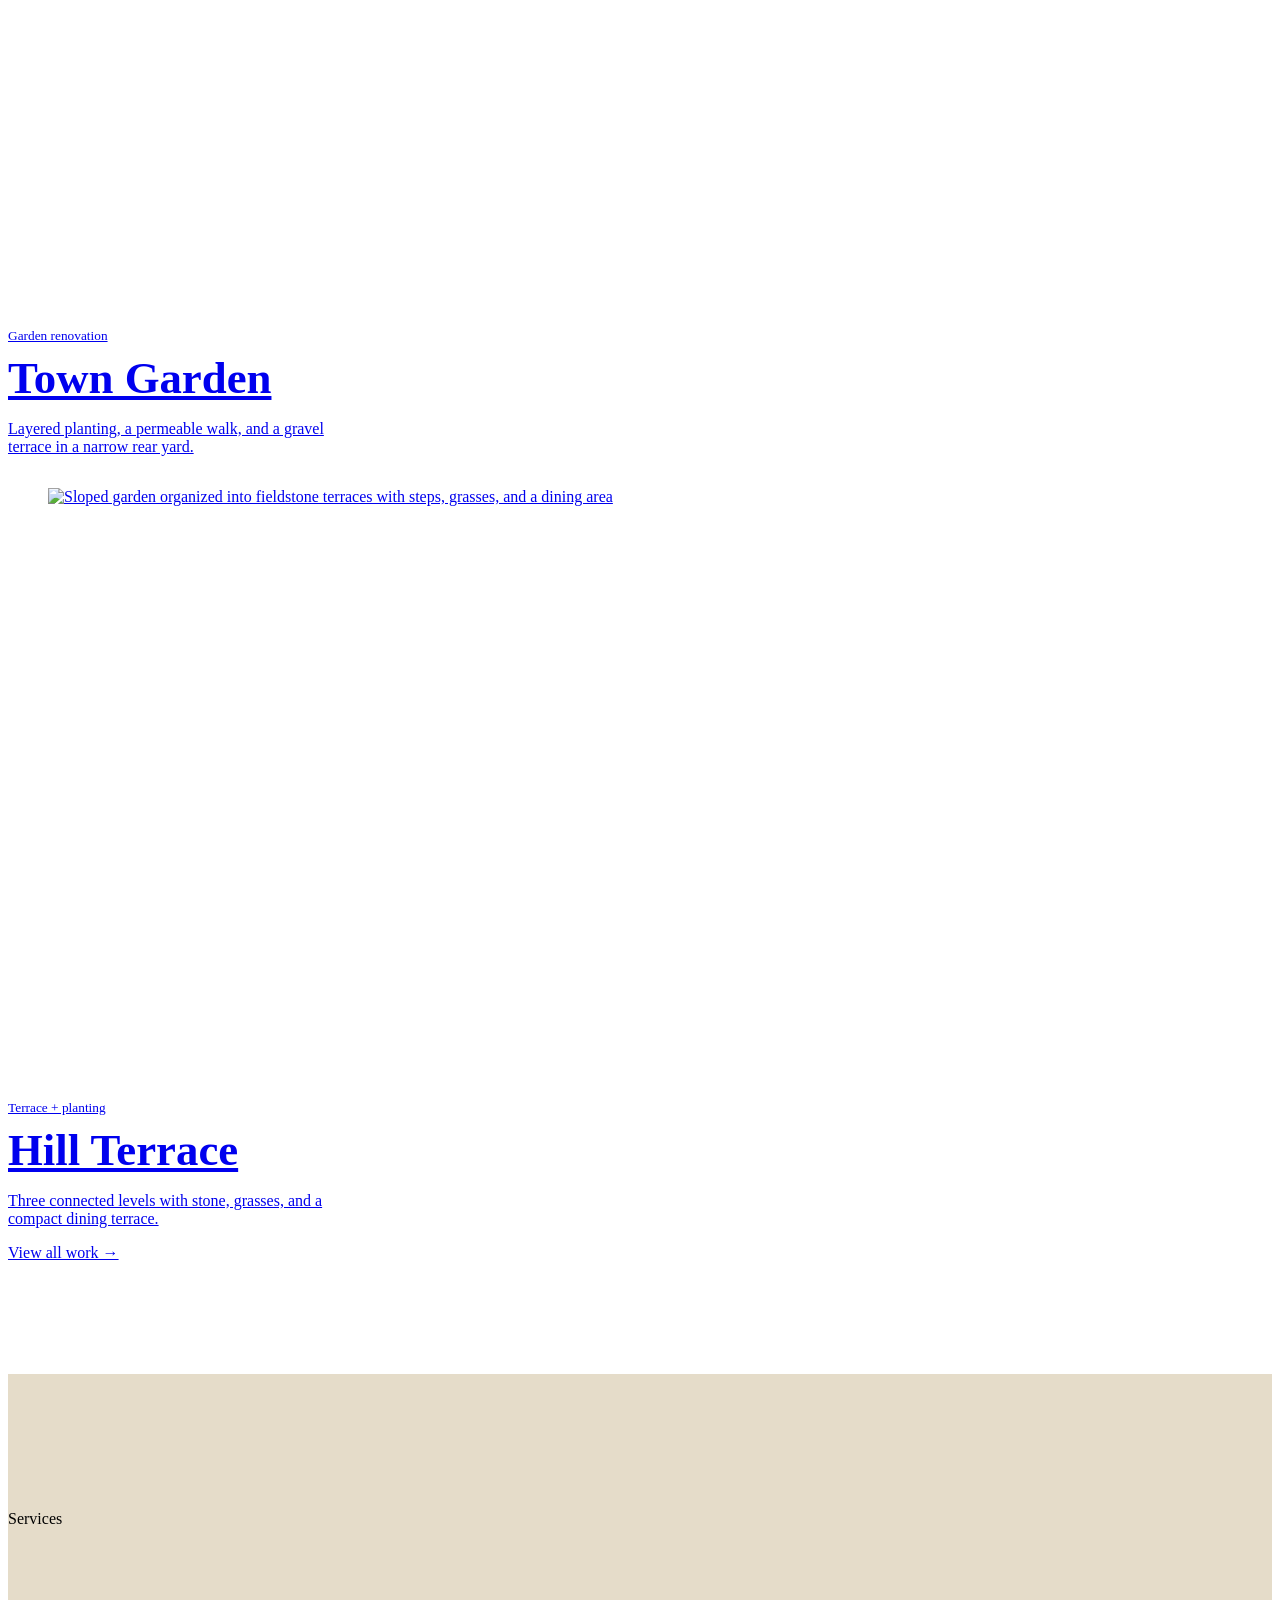
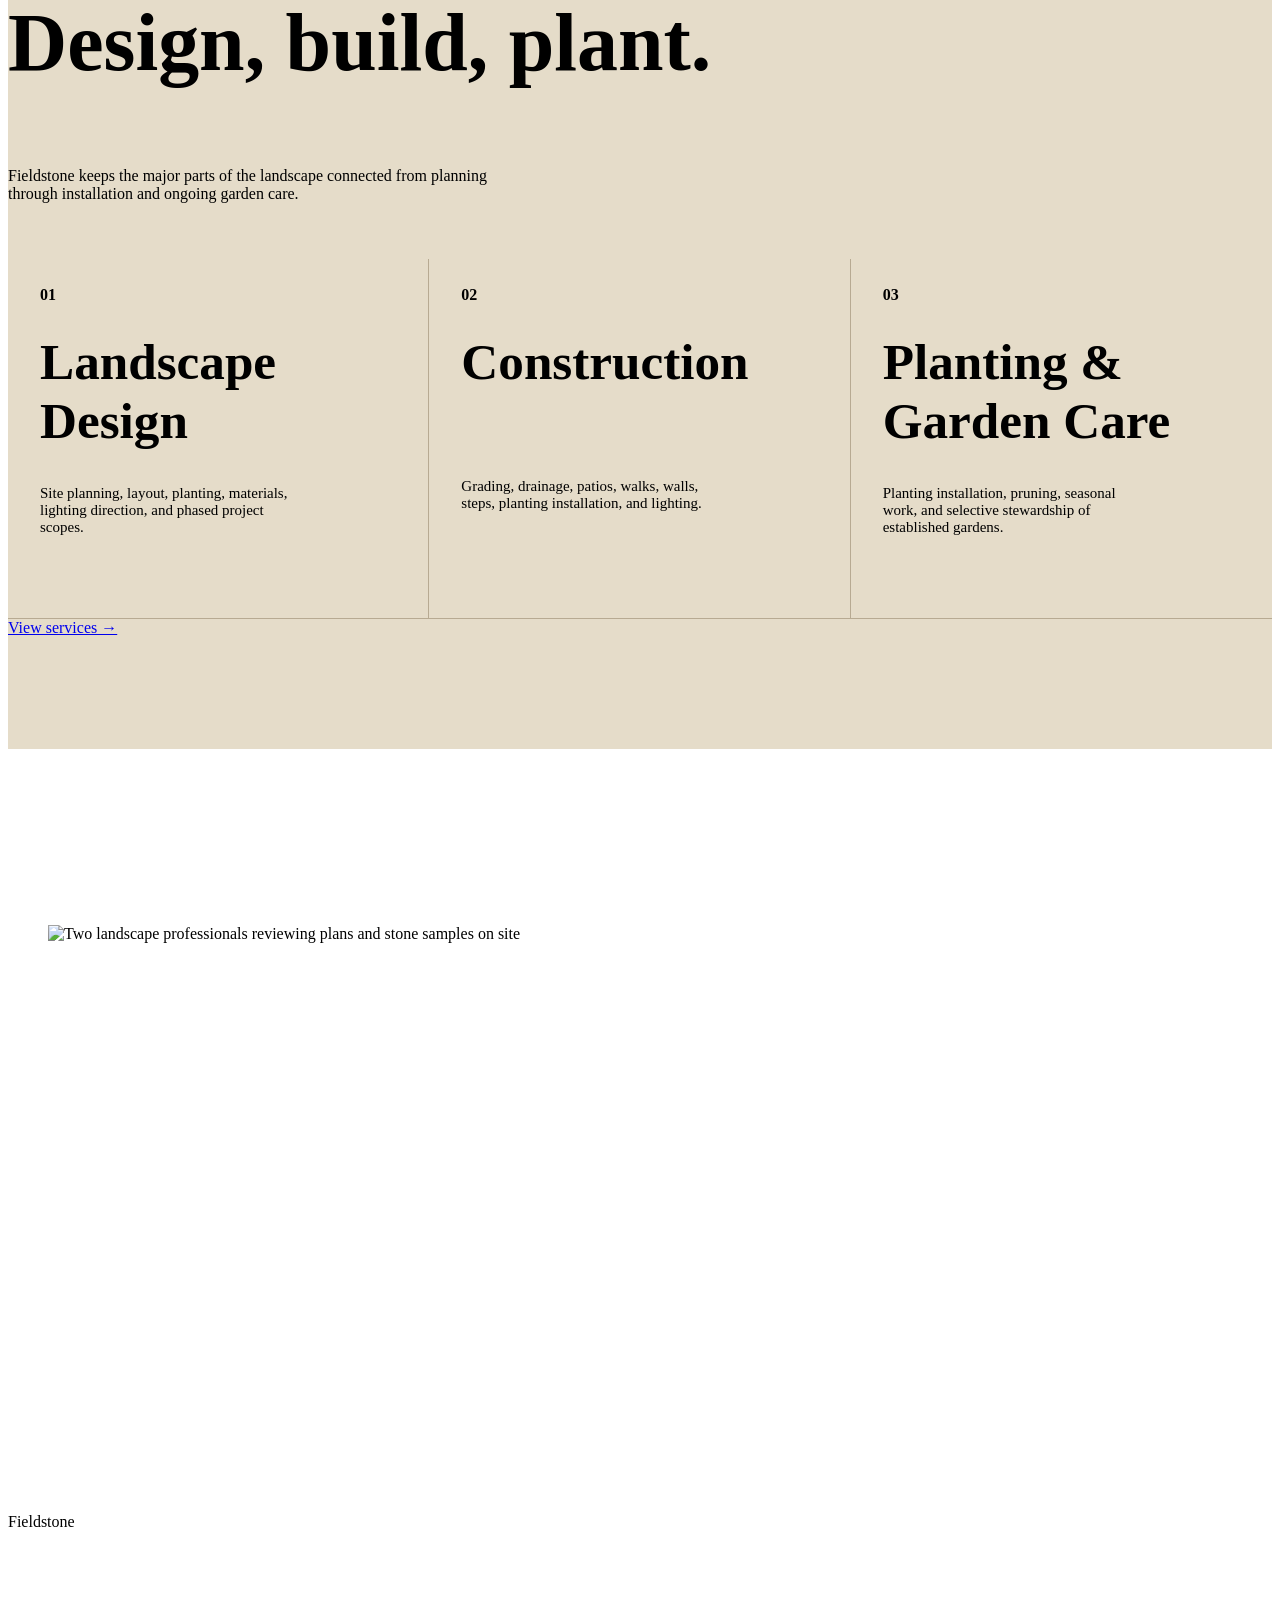
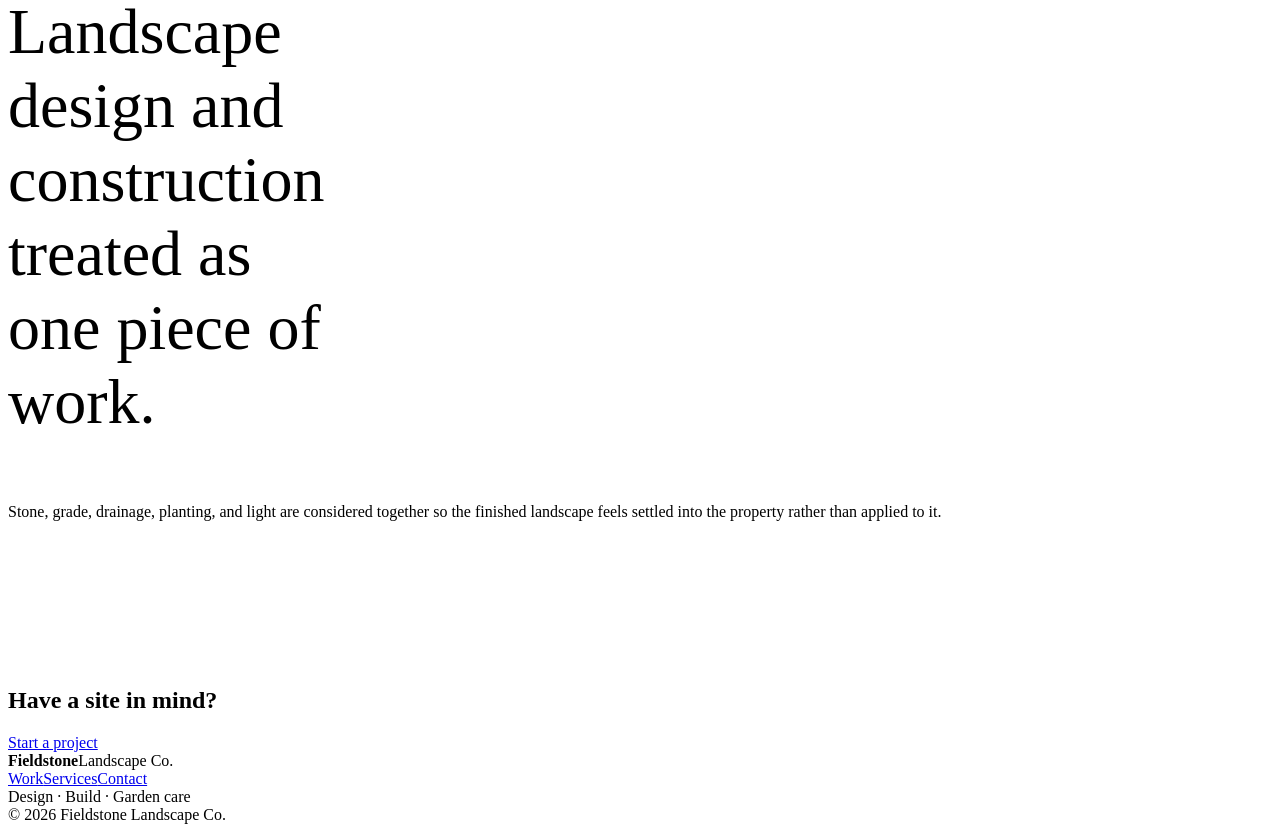
==== commit 9699e7d1: "Replace repeated hero previews with abstract artwork and restore sentence punctuation" ====
--- a/projects/fieldstone-landscape/index.html
+++ b/projects/fieldstone-landscape/index.html
@@ -12,7 +12,7 @@
 </div></header>
 <main id="main-content">
 <section class="hero"><div class="hero-copy"><div class="eyebrow">Landscape design · construction · planting</div>
-<h1>Outdoor spaces<br>Built for living</h1>
+<h1>Outdoor spaces,<br>built for living.</h1>
 <p>Fieldstone designs and builds gardens, terraces, and pathways. We bring stonework and planting together to create natural, enduring landscapes.</p>
 <div class="actions"><a class="button light" href="work.html">View work</a><a class="button ghost" href="contact.html">Start a project</a></div></div>
 <figure class="hero-media"><img src="assets/hero-terraced-garden.webp" alt="Terraced garden with fieldstone walls, broad steps, layered planting, and a dining terrace"></figure></section>
@@ -23,7 +23,7 @@
 <a class="project-card" href="work.html#hill-terrace"><figure><img src="assets/project-hill-terrace.webp" alt="Sloped garden organized into fieldstone terraces with steps, grasses, and a dining area"></figure><div class="meta"><small>Terrace + planting</small><h3>Hill Terrace</h3><p>Three connected levels with stone, grasses, and a compact dining terrace.</p></div></a>
 </div><a class="section-link" href="work.html">View all work →</a></div></section>
 
-<section class="section alt home-services"><div class="wrap"><div class="section-head"><div><div class="eyebrow">Services</div><h2>Design, build, plant</h2></div>
+<section class="section alt home-services"><div class="wrap"><div class="section-head"><div><div class="eyebrow">Services</div><h2>Design, build, plant.</h2></div>
 <p>Fieldstone keeps the major parts of the landscape connected from planning through installation and ongoing garden care.</p></div>
 <div class="services-preview">
 <article class="service-preview"><span>01</span><h3>Landscape Design</h3><p>Site planning, layout, planting, materials, lighting direction, and phased project scopes.</p></article>
